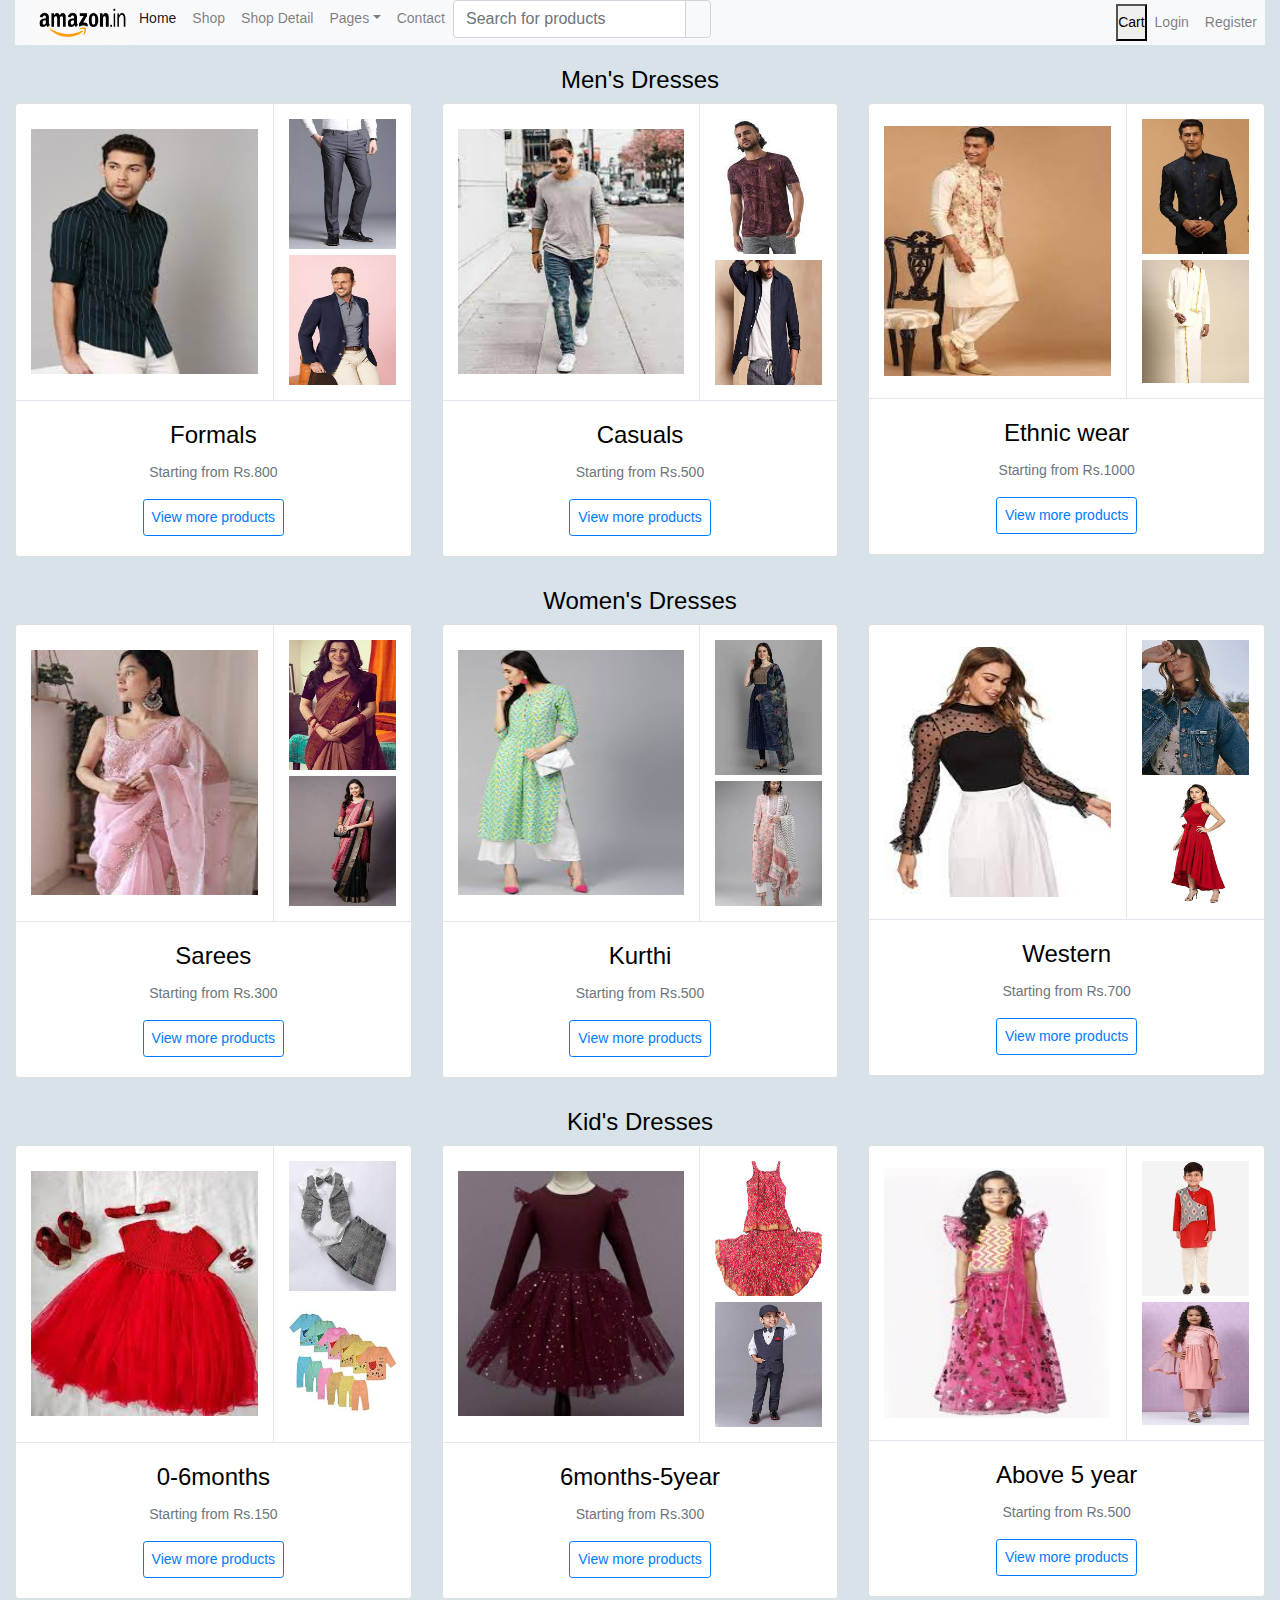
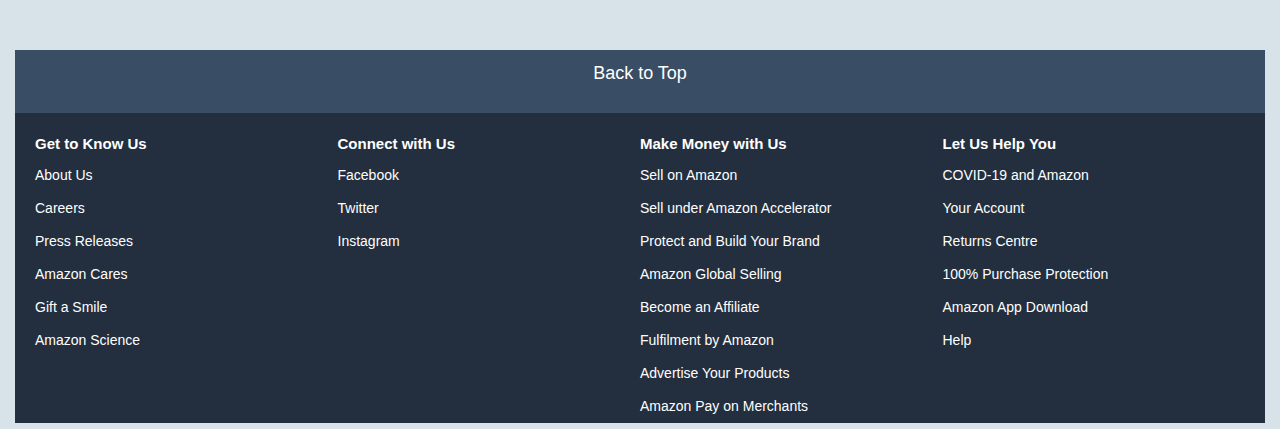
==== Clothing.html @ a19433ad "-Initial commit done." ====
<!DOCTYPE html>
<html lang="en">
<head>
    <meta charset="UTF-8">
    <meta http-equiv="X-UA-Compatible" content="IE=edge">
    <meta name="viewport" content="width=device-width, initial-scale=1.0">
    <title>Clothing</title>
    <link rel="stylesheet" href="https://maxcdn.bootstrapcdn.com/bootstrap/4.3.1/css/bootstrap.min.css">
  <link rel="stylesheet" href="https://use.fontawesome.com/releases/v5.6.3/css/all.css" integrity="sha384-UHRtZLI+pbxtHCWp1t77Bi1L4ZtiqrqD80Kn4Z8NTSRyMA2Fd33n5dQ8lWUE00s/" crossorigin="anonymous"></head>
  <script src="https://ajax.googleapis.com/ajax/libs/jquery/3.5.1/jquery.min.js"></script>
  <script src="https://cdnjs.cloudflare.com/ajax/libs/popper.js/1.16.0/umd/popper.min.js"></script>
  <script src="https://maxcdn.bootstrapcdn.com/bootstrap/4.3.1/js/bootstrap.min.js"></script>
  <link rel="stylesheet" href="https://cdnjs.cloudflare.com/ajax/libs/OwlCarousel2/2.3.4/assets/owl.carousel.min.css">
<link rel="stylesheet" href="https://cdnjs.cloudflare.com/ajax/libs/OwlCarousel2/2.3.4/assets/owl.theme.default.css">
<script src="https://cdnjs.cloudflare.com/ajax/libs/OwlCarousel2/2.2.1/owl.carousel.js"></script>
  <link rel="stylesheet" href="css\clothing.css">
  <script src="main.js"></script>
</head>
<body>
    <!--side menu start-->
    <div class="container-fluid">
        <div id="mySidenav" class="sidenav">
            <a href="javascript:void(0)" class="closebtn" onclick="closeNav()">&times;</a>
    
                <div class="navbar-nav w-100 overflow-hidden" style="height: 410px">
                    <div class="nav-item dropdown">
                        <a href="Clothing.html" class="nav-link" data-toggle="dropdown">Clothing <i class="fa fa-angle-down float-right mt-1"></i></a>
                        <div class="dropdown-menu position-absoluteborder-0 rounded-0 w-100 m-0">
                            <a href=""  style="color: black;">Men's Dresses</a>
                            <a href=""  style="color: black;">Women's Dresses</a>
                            <a href=""  style="color: black;">Kid's Dresses</a>
                        </div>
                    </div>
                    <a href="Gadgets.html" class="nav-item nav-link">Gadgets</a>
                    <a href="Furnitures.html" class="nav-item nav-link">Furnitures</a>
                    <a href="KitchenAppliances.html" class="nav-item nav-link">Kitchen appliances</a>
                </div>
                </div>
        <!--side menu end-->
        <!--menu bar start-->
        <div class="row">
        <div class="col-lg-12">
            
            <nav class="navbar navbar-expand-lg bg-light navbar-light py-3 py-lg-0 px-0">
                <a href="" class="text-decoration-none d-block d-lg-none">
                    <h1 class="m-0 display-5 font-weight-semi-bold"><span class="text-primary font-weight-bold border px-3 mr-1">E</span>Shopper</h1>
                </a>
                
                <button type="button" class="navbar-toggler" data-toggle="collapse" data-target="#navbarCollapse">
                    <span class="navbar-toggler-icon"></span>
                </button>
                
                <div class="collapse navbar-collapse justify-content-between" id="navbarCollapse">
                    <div class="navbar-nav mr-auto py-0">
                        
                        <a  onclick="openNav()" class="nav-item nav-link"><i class="fas fa-bars"></i></a>
                        <a href="https://www.amazon.in" id="logo"><img src="img\amazon_logo.png" height="45px" width="100px"></a>
                        <a href="index.html" class="nav-item nav-link active">Home</a>
                        <a href="shop.html" class="nav-item nav-link">Shop</a>
                        <a href="detail.html" class="nav-item nav-link">Shop Detail</a>
                        <div class="nav-item dropdown">
                            <a href="#" class="nav-link dropdown-toggle" data-toggle="dropdown">Pages</a>
                            <div class="dropdown-menu rounded-0 m-0">
                                <a href="cart.html" class="dropdown-item">Shopping Cart</a>
                                <a href="checkout.html" class="dropdown-item">Checkout</a>
                            </div>
                        </div>
                        <a href="contact.html" class="nav-item nav-link">Contact</a>
                        <form action="">
                            <div class="input-group">
                                <input type="text" class="form-control" placeholder="Search for products">
                                <div class="input-group-append">
                                    <span class="input-group-text bg-transparent text-primary">
                                        <i class="fas fa-search"></i>
                                    </span>
                                </div>
                            </div>
                        </form>
                    </div>
                    <div class="navbar-nav ml-auto py-0">
                        <button >Cart <i class="fa fa-shopping-cart"></i></button>
                        <a href="signin.html" class="nav-item nav-link">Login</a>
                        <a href="register.html" class="nav-item nav-link">Register</a>
                    </div>
                </div>
            </nav>
    </div>
    </div>
    <!--menu bar end-->
    <div class="clear:both">&nbsp;</div>
    <!--men's dresses start-->
    <h4 align="center">Men's Dresses</h4>
        <div class="row">
            
                <div class="col-md-4 col-sm-6">
                <div class="card mb-30"><a class="card-img-tiles" href="#" data-abc="true">
                <div class="inner">
                <div class="main-img"><img src="img\MD.jpg" height="245px"alt="Category"></div>
                <div class="thumblist"><img src="img\MD2.jpg" alt="Category"height="130px"><img src="img\MD3.jpg" height="130px"alt="Category"></div>
                </div></a>
                <div class="card-body text-center">
                <h4 class="card-title">Formals</h4>
                <p class="text-muted">Starting from Rs.800</p><a class="btn btn-outline-primary btn-sm" href="#" data-abc="true">View more products</a>
                </div>
                </div>
                </div>
                <div class="col-md-4 col-sm-6">
                <div class="card mb-30"><a class="card-img-tiles" href="#" data-abc="true">
                <div class="inner">
                <div class="main-img"><img src="img\MD4.jpg" height="245px" alt="Category"></div>
                <div class="thumblist"><img src="img\MD5.jpg" height="135px"alt="Category"><img src="img\MD6.jpg" height="125px" alt="Category"></div>
                </div></a>
                <div class="card-body text-center">
                <h4 class="card-title">Casuals</h4>
                <p class="text-muted">Starting from Rs.500</p><a class="btn btn-outline-primary btn-sm" href="#" data-abc="true">View more products</a>
                </div>
                </div>
                </div>
                <div class="col-md-4 col-sm-6">
                <div class="card mb-30"><a class="card-img-tiles" href="#" data-abc="true">
                <div class="inner">
                <div class="main-img"><img src="img\MD7.jpg" height="250px" alt="Category"></div>
                <div class="thumblist"><img src="img\MD8.jpg" height="135px"alt="Category"><img src="img\MD9.jpg" height="123px" alt="Category"></div>
                </div></a>
                <div class="card-body text-center">
                <h4 class="card-title">Ethnic wear</h4>
                <p class="text-muted">Starting from Rs.1000</p><a class="btn btn-outline-primary btn-sm" href="#" data-abc="true">View more products</a>
                </div>
                </div>
                </div>
                </div>
          
   <!--men's dresses end-->
   <!--womens's dresses start-->
   <h4 align="center">Women's Dresses</h4>
        <div class="row">
            
                <div class="col-md-4 col-sm-6">
                <div class="card mb-30"><a class="card-img-tiles" href="#" data-abc="true">
                <div class="inner">
                <div class="main-img"><img src="img\WD1.jpg" height="245px"alt="Category"></div>
                <div class="thumblist"><img src="img\WD2.jpg" alt="Category"height="130px"><img src="img\WD3.jpg" height="130px"alt="Category"></div>
                </div></a>
                <div class="card-body text-center">
                <h4 class="card-title">Sarees</h4>
                <p class="text-muted">Starting from Rs.300</p><a class="btn btn-outline-primary btn-sm" href="#" data-abc="true">View more products</a>
                </div>
                </div>
                </div>
                <div class="col-md-4 col-sm-6">
                <div class="card mb-30"><a class="card-img-tiles" href="#" data-abc="true">
                <div class="inner">
                <div class="main-img"><img src="img\WD4.jpg" height="245px" alt="Category"></div>
                <div class="thumblist"><img src="img\WD5.jpg" height="135px"alt="Category"><img src="img\WD6.jpg" height="125px" alt="Category"></div>
                </div></a>
                <div class="card-body text-center">
                <h4 class="card-title">Kurthi</h4>
                <p class="text-muted">Starting from Rs.500</p><a class="btn btn-outline-primary btn-sm" href="#" data-abc="true">View more products</a>
                </div>
                </div>
                </div>
                <div class="col-md-4 col-sm-6">
                <div class="card mb-30"><a class="card-img-tiles" href="#" data-abc="true">
                <div class="inner">
                <div class="main-img"><img src="img\WD7.jpg" height="250px" alt="Category"></div>
                <div class="thumblist"><img src="img\WD8.jpg" height="135px"alt="Category"><img src="img\WD9.jpg" height="123px" alt="Category"></div>
                </div></a>
                <div class="card-body text-center">
                <h4 class="card-title">Western</h4>
                <p class="text-muted">Starting from Rs.700</p><a class="btn btn-outline-primary btn-sm" href="#" data-abc="true">View more products</a>
                </div>
                </div>
                </div>
                </div>
          
   <!--womens's dresses end-->
   <!--Kid's dresses starts-->
   <h4 align="center"> Kid's Dresses</h4>
        <div class="row">
            
                <div class="col-md-4 col-sm-6">
                <div class="card mb-30"><a class="card-img-tiles" href="#" data-abc="true">
                <div class="inner">
                <div class="main-img"><img src="img\KD1.jpg" height="245px"alt="Category"></div>
                <div class="thumblist"><img src="img\KD2.jpg" alt="Category"height="130px"><img src="img\KD3.jpg" height="130px"alt="Category"></div>
                </div></a>
                <div class="card-body text-center">
                <h4 class="card-title">0-6months</h4>
                <p class="text-muted">Starting from Rs.150</p><a class="btn btn-outline-primary btn-sm" href="#" data-abc="true">View more products</a>
                </div>
                </div>
                </div>
                <div class="col-md-4 col-sm-6">
                <div class="card mb-30"><a class="card-img-tiles" href="#" data-abc="true">
                <div class="inner">
                <div class="main-img"><img src="img\KD4.jpg" height="245px" alt="Category"></div>
                <div class="thumblist"><img src="img\KD5.jpg" height="135px"alt="Category"><img src="img\KD6.jpg" height="125px" alt="Category"></div>
                </div></a>
                <div class="card-body text-center">
                <h4 class="card-title">6months-5year</h4>
                <p class="text-muted">Starting from Rs.300</p><a class="btn btn-outline-primary btn-sm" href="#" data-abc="true">View more products</a>
                </div>
                </div>
                </div>
                <div class="col-md-4 col-sm-6">
                <div class="card mb-30"><a class="card-img-tiles" href="#" data-abc="true">
                <div class="inner">
                <div class="main-img"><img src="img\KD7.jpg" height="250px" alt="Category"></div>
                <div class="thumblist"><img src="img\KD8.jpg" height="135px"alt="Category"><img src="img\KD9.jpg" height="123px" alt="Category"></div>
                </div></a>
                <div class="card-body text-center">
                <h4 class="card-title">Above 5 year</h4>
                <p class="text-muted">Starting from Rs.500</p><a class="btn btn-outline-primary btn-sm" href="#" data-abc="true">View more products</a>
                </div>
                </div>
                </div>
                </div>
          
   <!--Kid's dresses ends-->
   <div class="clear:both">&nbsp;</div>
<div class="back">
    <p onclick="topFunction()" id="myBtn" title="Go to top">Back to Top</p>
</div>
   <!-- Footer Start -->

   <div class="footer-container">
    <div>
       <div class="footer-title">Get to Know Us</div>
       
        <div>About Us</div>
        <div>Careers</div>
        <div>Press Releases</div>
        <div>Amazon Cares</div>
        <div>Gift a Smile</div>
        <div>Amazon Science</div>
    </div>
    <div>
        <div class="footer-title">Connect with Us</div>
        
            <div>Facebook</div>
            <div>Twitter</div>
            <div>Instagram</div>
    </div>
    <div>
        <div class="footer-title">Make Money with Us</div>
        <div>Sell on Amazon</div>
        <div>Sell under Amazon Accelerator</div>
        <div>Protect and Build Your Brand</div>
       <div>Amazon Global Selling</div>
        <div>Become an Affiliate</div>
        <div>Fulfilment by Amazon</div>
        <div>Advertise Your Products</div>
        <div>Amazon Pay on Merchants</div>
    </div>
    <div>
        <div class="footer-title">Let Us Help You</div>
        <div>COVID-19 and Amazon</div>
        <div>Your Account</div>
        <div>Returns Centre</div>
        <div>100% Purchase Protection</div>
        <div>Amazon App Download</div>
        <div>Help</div>
    </div>
</div>
<!-- Footer End -->
</div>
   </div>
</body>
</html>
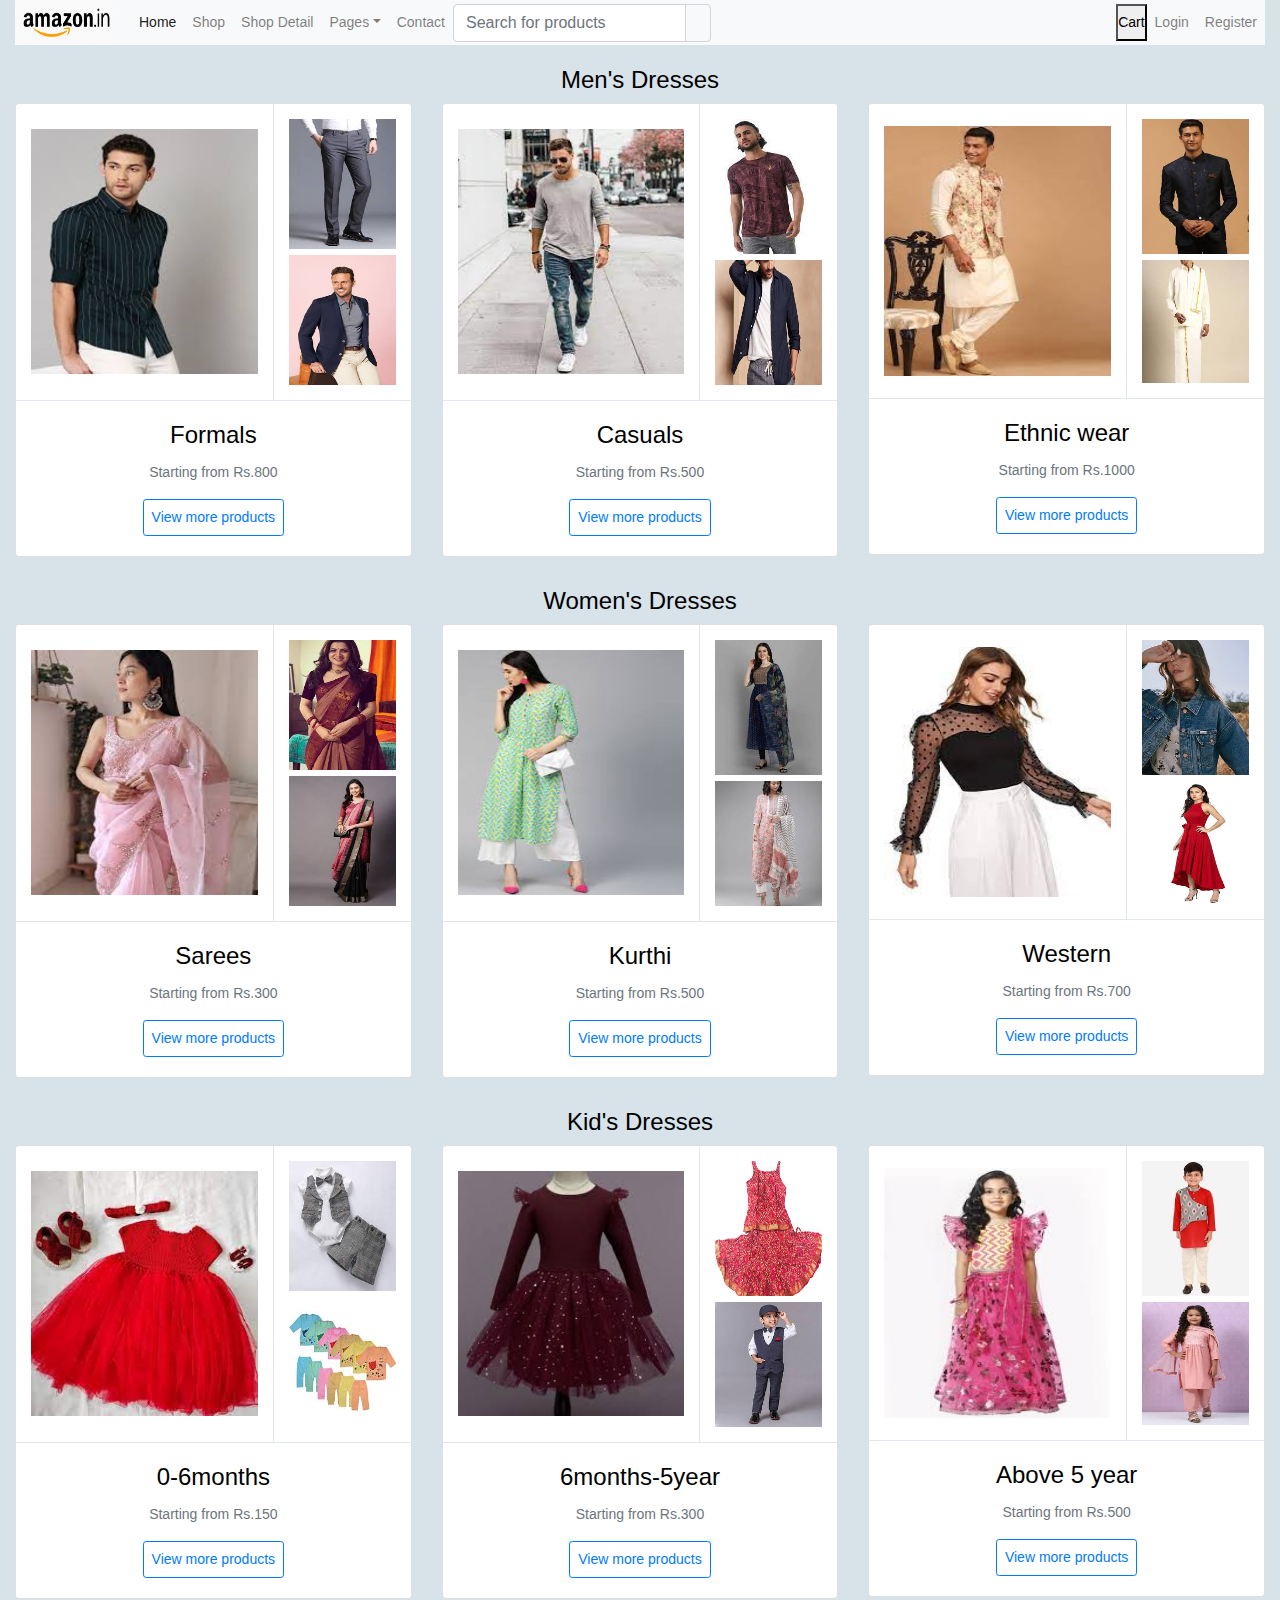
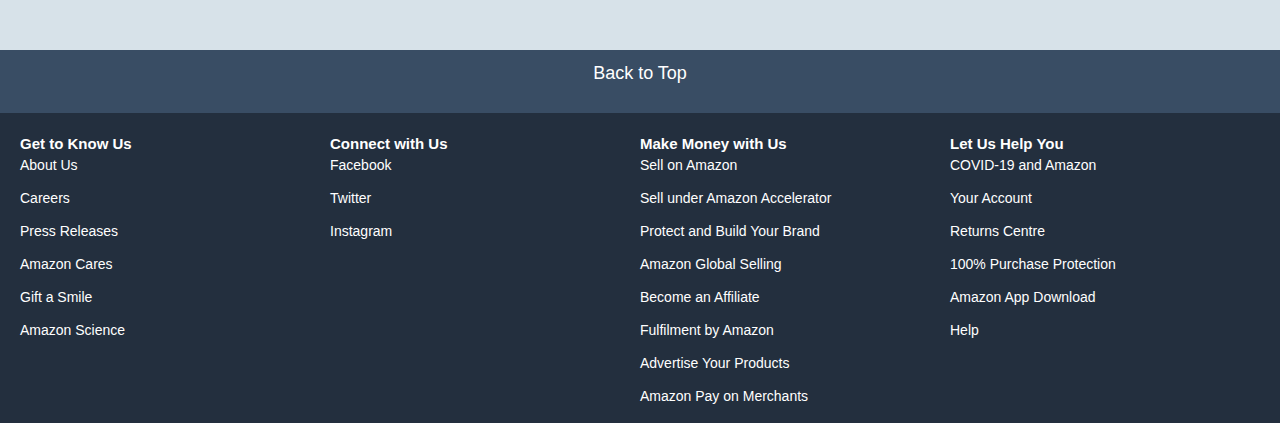
==== commit c5997323: "-Initial commit done." ====
--- a/Clothing.html
+++ b/Clothing.html
@@ -43,7 +43,7 @@
             
             <nav class="navbar navbar-expand-lg bg-light navbar-light py-3 py-lg-0 px-0">
                 <a href="" class="text-decoration-none d-block d-lg-none">
-                    <h1 class="m-0 display-5 font-weight-semi-bold"><span class="text-primary font-weight-bold border px-3 mr-1">E</span>Shopper</h1>
+                    <a href="https://www.amazon.in" id="logo"><img src="img\amazon_logo.png" height="45px" width="100px"></a>
                 </a>
                 
                 <button type="button" class="navbar-toggler" data-toggle="collapse" data-target="#navbarCollapse">
@@ -54,7 +54,7 @@
                     <div class="navbar-nav mr-auto py-0">
                         
                         <a  onclick="openNav()" class="nav-item nav-link"><i class="fas fa-bars"></i></a>
-                        <a href="https://www.amazon.in" id="logo"><img src="img\amazon_logo.png" height="45px" width="100px"></a>
+                        
                         <a href="index.html" class="nav-item nav-link active">Home</a>
                         <a href="shop.html" class="nav-item nav-link">Shop</a>
                         <a href="detail.html" class="nav-item nav-link">Shop Detail</a>
@@ -217,10 +217,12 @@
                 </div>
           
    <!--Kid's dresses ends-->
+   </div>
    <div class="clear:both">&nbsp;</div>
 <div class="back">
     <p onclick="topFunction()" id="myBtn" title="Go to top">Back to Top</p>
 </div>
+
    <!-- Footer Start -->
 
    <div class="footer-container">
@@ -263,7 +265,7 @@
     </div>
 </div>
 <!-- Footer End -->
-</div>
-   </div>
+
+
 </body>
 </html>